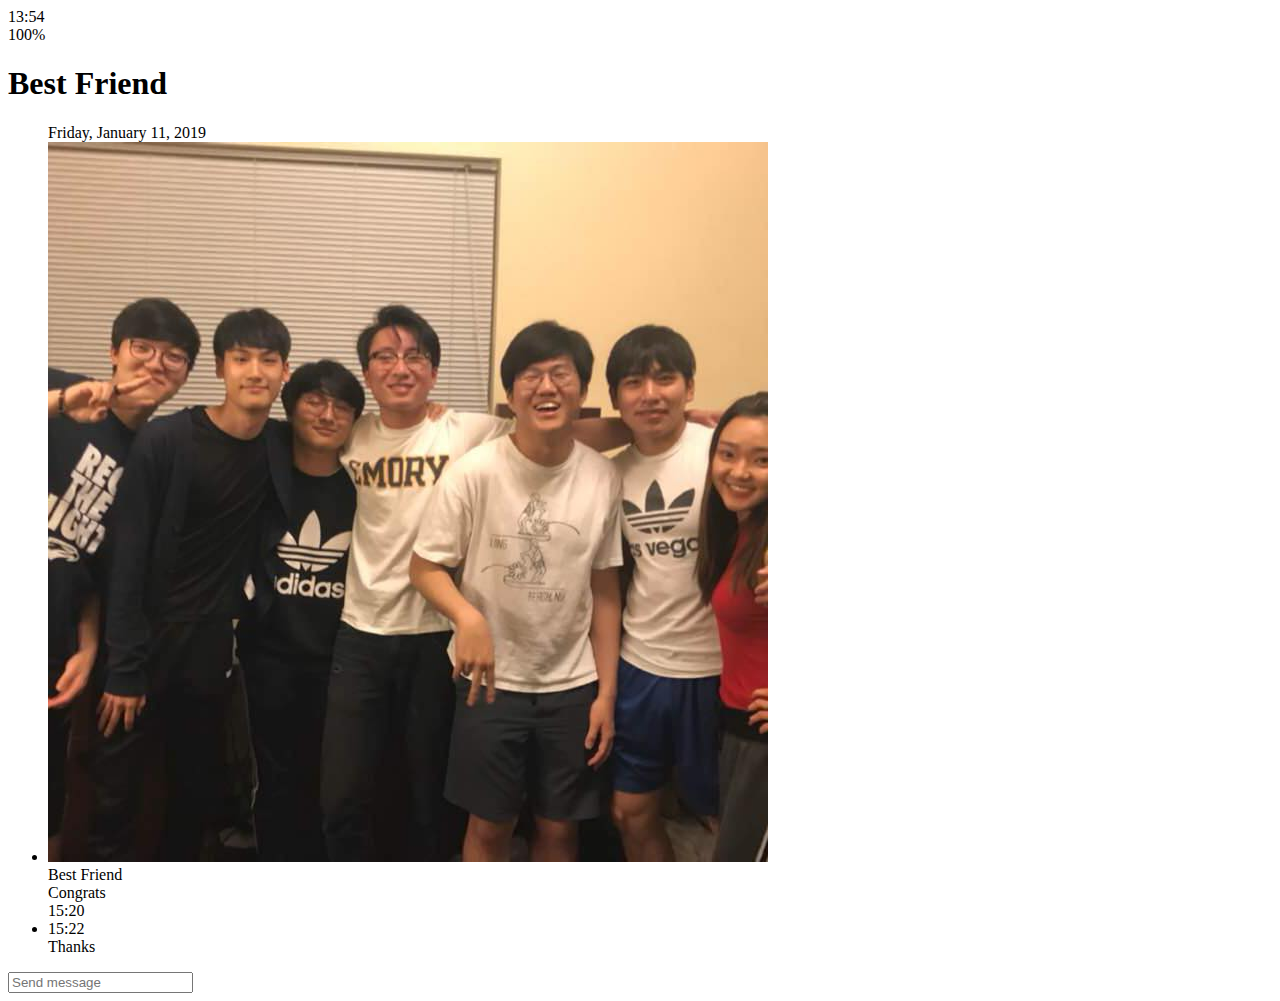
==== chat.html @ bf19bf26 "HTML" ====
<!DOCTYPE html>
<html lang="en">
  <head>
    <meta charset="UTF-8" />
    <meta name="viewport" content="width=device-width, initial-scale=1.0" />
    <link
      rel="stylesheet"
      href="https://use.fontawesome.com/releases/v5.13.0/css/all.css"
      integrity="sha384-Bfad6CLCknfcloXFOyFnlgtENryhrpZCe29RTifKEixXQZ38WheV+i/6YWSzkz3V"
      crossorigin="anonymous"
    />

    <title>Chat | Kakao Clone</title>
  </head>
  <body>
    <div class="status-bar">
      <div class="status-bar__column">
        <span class="status-bar__clock">
          13:54
        </span>
      </div>
      <div class="status-bar__column">
        <i class="fas fa-clock"></i>
        <i class="fas fa-volume-mute"></i>
        <i class="fas fa-wifi"></i>
        <span class="status-bar_battery-level">100%</span>
        <i class="fas fa-battery-full"></i>
      </div>
    </div>
    <header class="header">
      <div class="header__header-column">
        <a href="index.html" class="header__back-btn">
          <i class="fas fa-arrow-left fa-2x"></i>
        </a>
        <h1 class="header__title">Best Friend</h1>
      </div>
      <div class="header__header-column">
        <span class="header__icon">
          <i class="fas fa-search"></i>
        </span>
        <span class="header__icon">
          <i class="fas fa-bars"></i>
        </span>
      </div>
    </header>
    <main class="chat">
      <ul class="chat__messages">
        <span class="chat__timestamp">Friday, January 11, 2019</span>
        <li class="incoming- message message">
          <img src="images/avatar.jpg" class="g-avatar message__avatar" />
          <div class="message__content">
            <span class="message__author">Best Friend</span>
            <div class="message__bubble">Congrats</div>
          </div>
          <span class="message__timestamp">15:20</span>
        </li>
        <li class="incoming- message message">
          <span class="message__timestamp">15:22</span>
          <div class="message__content">
            <span class="message__bubble">Thanks</span>
          </div>
        </li>
      </ul>
    </main>
    <div class="chat_write">
      <div class="chat__write-column">
        <i class="far fa-plus-square"></i>
      </div>
      <div class="chat__write-column">
        <input
          type="text"
          placeholder="Send message"
          class="chat__write-input"
        />
      </div>
      <div class="chat__write-column">
        <span class="chat_write-icon">
          <i class="far fa-smile-wink"></i>
        </span>
        <span class="chat_write-icon">
          <i class="fas fa-microphone"></i>
        </span>
      </div>
    </div>
  </body>
</html>
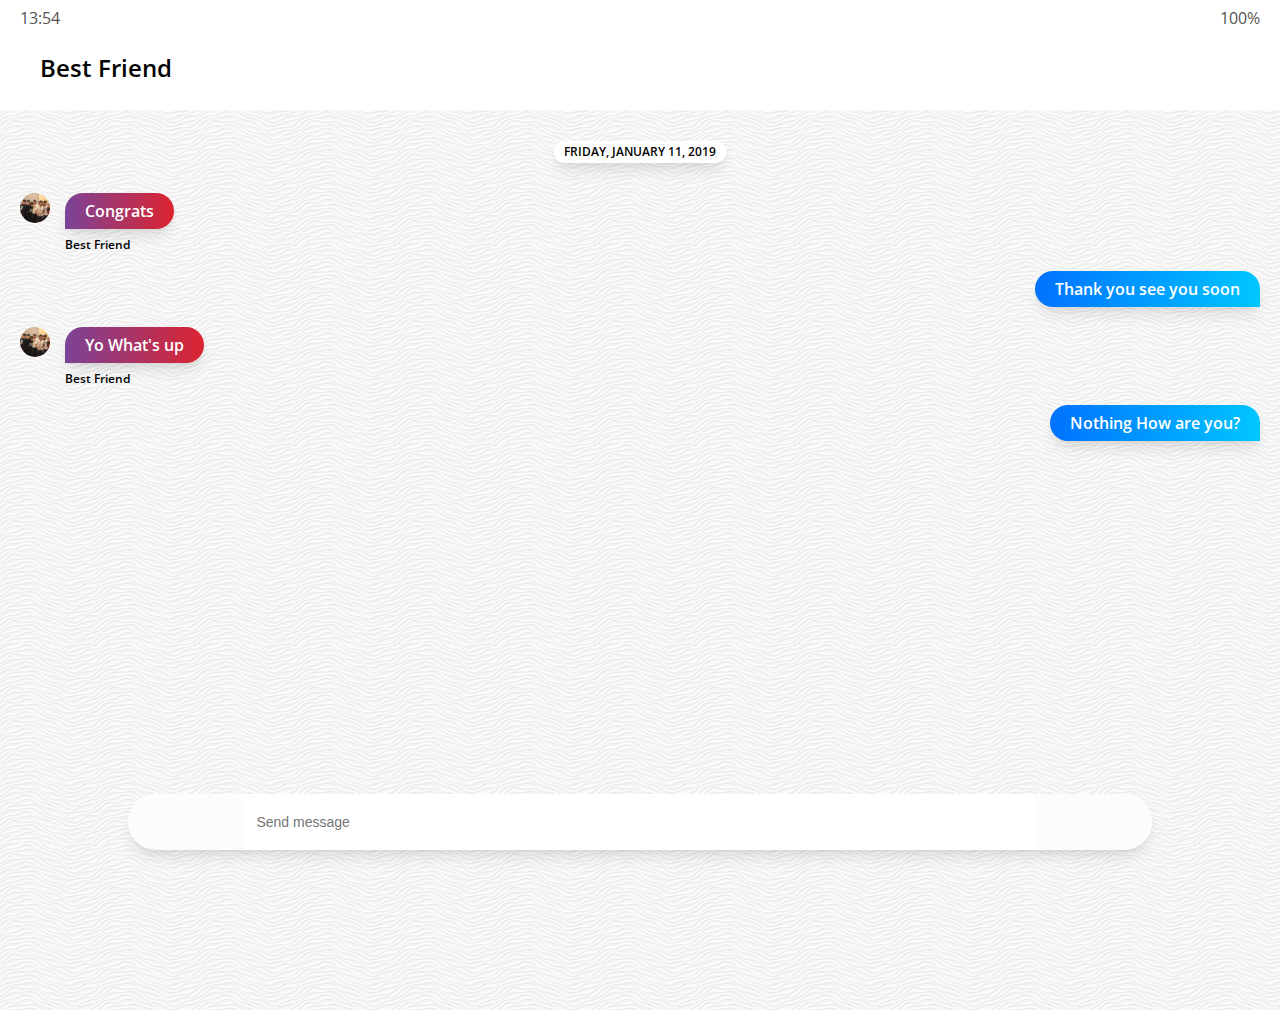
==== commit d99c29ba: "css" ====
--- a/chat.html
+++ b/chat.html
@@ -9,10 +9,10 @@
       integrity="sha384-Bfad6CLCknfcloXFOyFnlgtENryhrpZCe29RTifKEixXQZ38WheV+i/6YWSzkz3V"
       crossorigin="anonymous"
     />
-
+    <link rel="stylesheet" href="css/styles.css" />
     <title>Chat | Kakao Clone</title>
   </head>
-  <body>
+  <body class="chat-body">
     <div class="status-bar">
       <div class="status-bar__column">
         <span class="status-bar__clock">
@@ -30,7 +30,7 @@
     <header class="header">
       <div class="header__header-column">
         <a href="index.html" class="header__back-btn">
-          <i class="fas fa-arrow-left fa-2x"></i>
+          <i class="fas fa-arrow-left"></i>
         </a>
         <h1 class="header__title">Best Friend</h1>
       </div>
@@ -43,26 +43,36 @@
         </span>
       </div>
     </header>
-    <main class="chat">
+    <main class="chat-screen">
       <ul class="chat__messages">
         <span class="chat__timestamp">Friday, January 11, 2019</span>
-        <li class="incoming- message message">
-          <img src="images/avatar.jpg" class="g-avatar message__avatar" />
+        <li class="incoming-message message">
+          <img src="images/avatar.jpg" class="m-avatar message__avatar" />
           <div class="message__content">
+            <span class="message__bubble">Congrats</span>
             <span class="message__author">Best Friend</span>
-            <div class="message__bubble">Congrats</div>
           </div>
-          <span class="message__timestamp">15:20</span>
         </li>
-        <li class="incoming- message message">
-          <span class="message__timestamp">15:22</span>
+        <li class="sent-message message">
           <div class="message__content">
-            <span class="message__bubble">Thanks</span>
+            <span class="message__bubble">Thank you see you soon</span>
+          </div>
+        </li>
+        <li class="incoming-message message">
+          <img src="images/avatar.jpg" class="m-avatar message__avatar" />
+          <div class="message__content">
+            <span class="message__bubble">Yo What's up</span>
+            <span class="message__author">Best Friend</span>
+          </div>
+        </li>
+        <li class="sent-message message">
+          <div class="message__content">
+            <span class="message__bubble">Nothing How are you?</span>
           </div>
         </li>
       </ul>
     </main>
-    <div class="chat_write">
+    <div class="chat__write">
       <div class="chat__write-column">
         <i class="far fa-plus-square"></i>
       </div>
--- a/css/styles.css
+++ b/css/styles.css
@@ -0,0 +1,26 @@
+@import url("https://fonts.googleapis.com/css2?family=Open+Sans:wght@300;400;600&display=swap");
+@import "reset.css";
+@import "status-bar.css";
+@import "header.css";
+@import "nav-bar.css";
+@import "friend.css";
+@import "friends.css";
+@import "find.css";
+@import "more.css";
+@import "settings.css";
+@import "chat.css";
+* {
+  box-sizing: border-box;
+}
+body {
+  background-color: white;
+  padding: 10px 20px;
+  color: #020202;
+  font-family: "Open Sans", -apple-system, BlinkMacSystemFont, "Segoe UI",
+    Roboto, Oxygen, Ubuntu, Cantarell, "Open Sans", "Helvetica Neue", sans-serif;
+}
+
+a {
+  color: inherit;
+  text-decoration: none;
+}
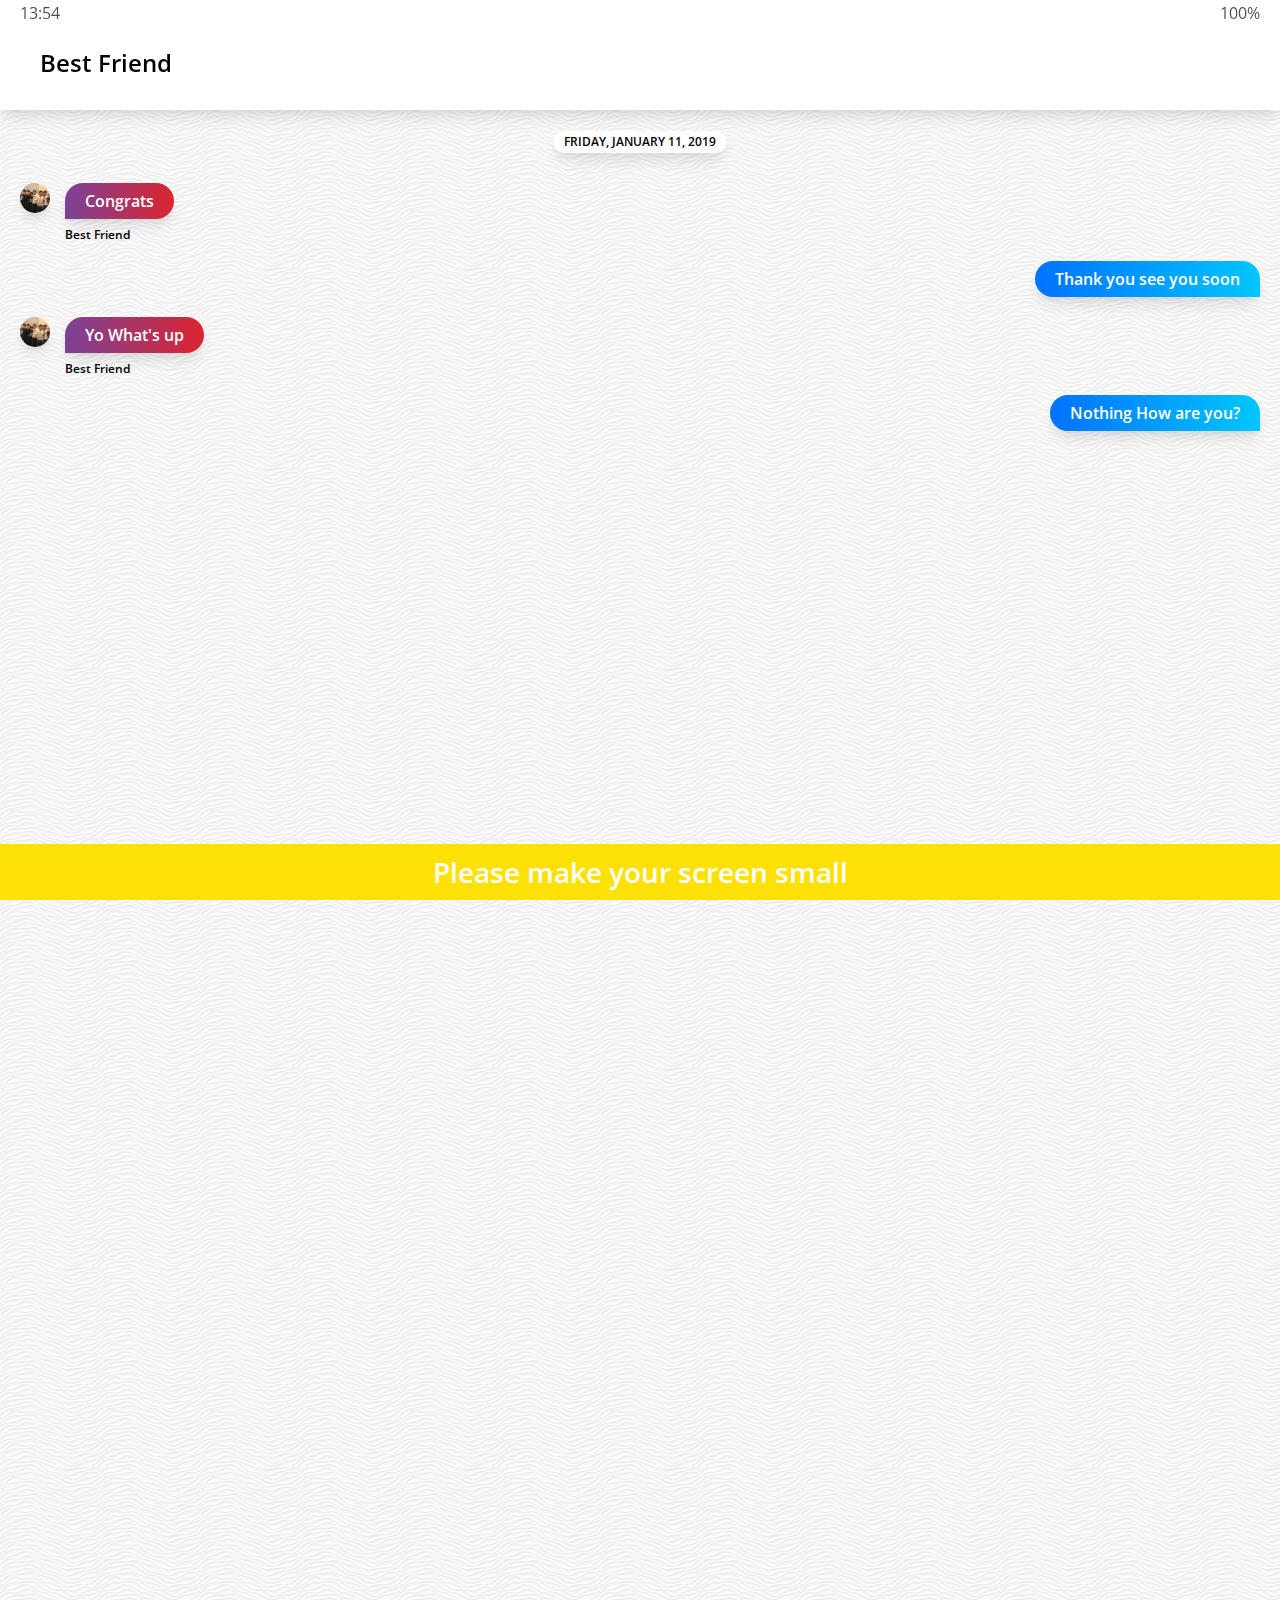
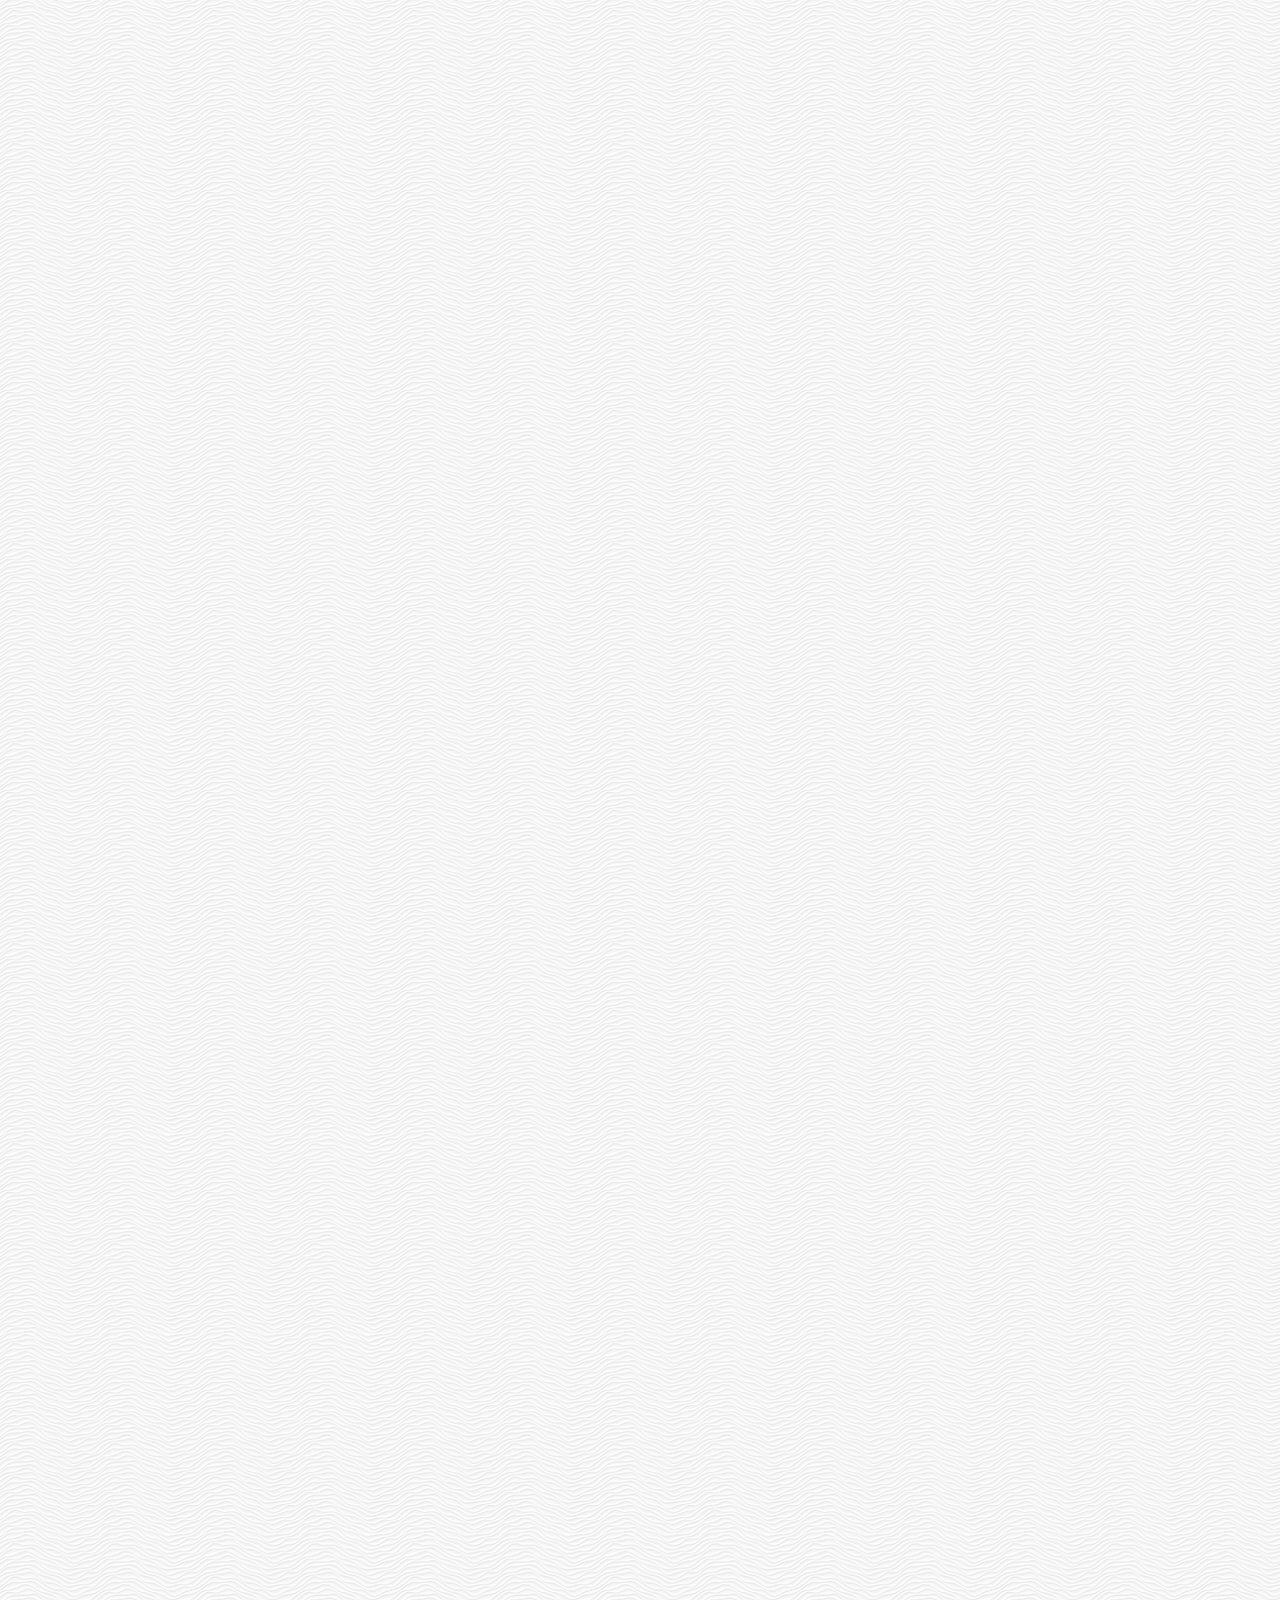
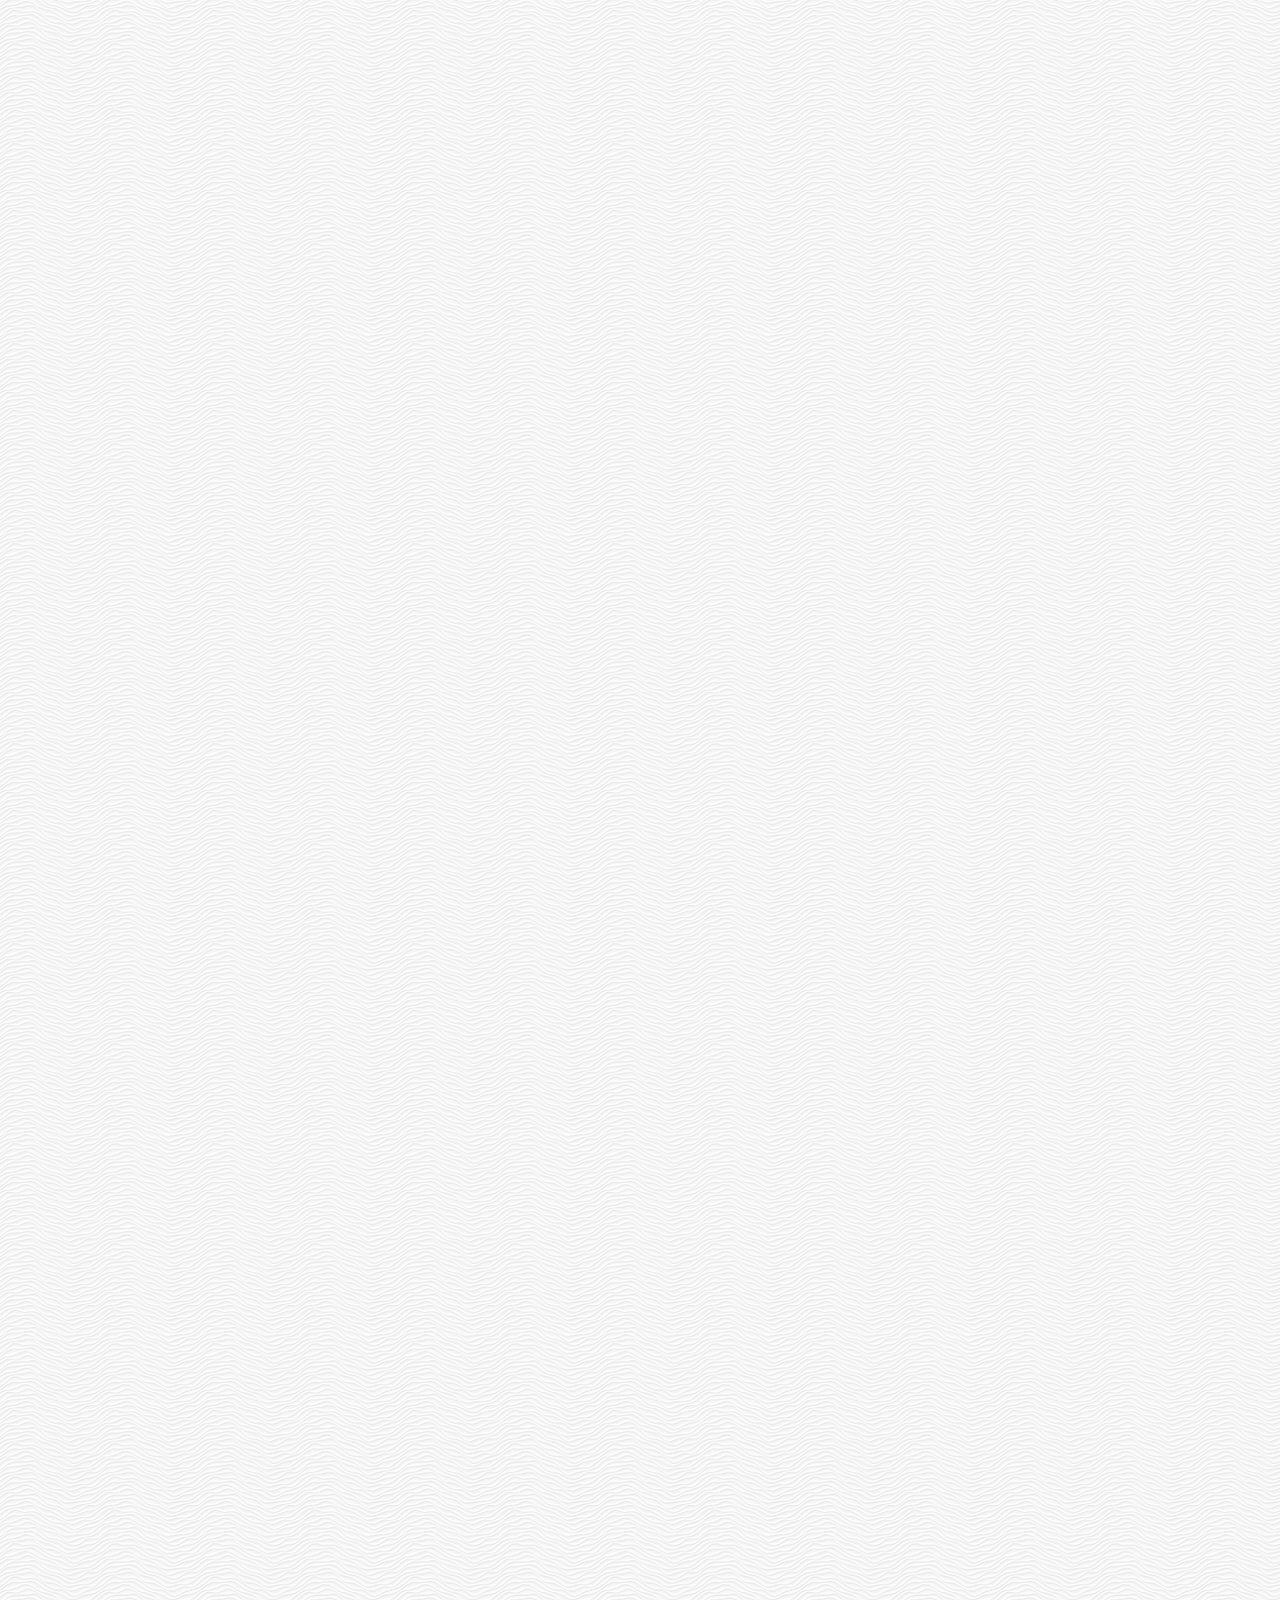
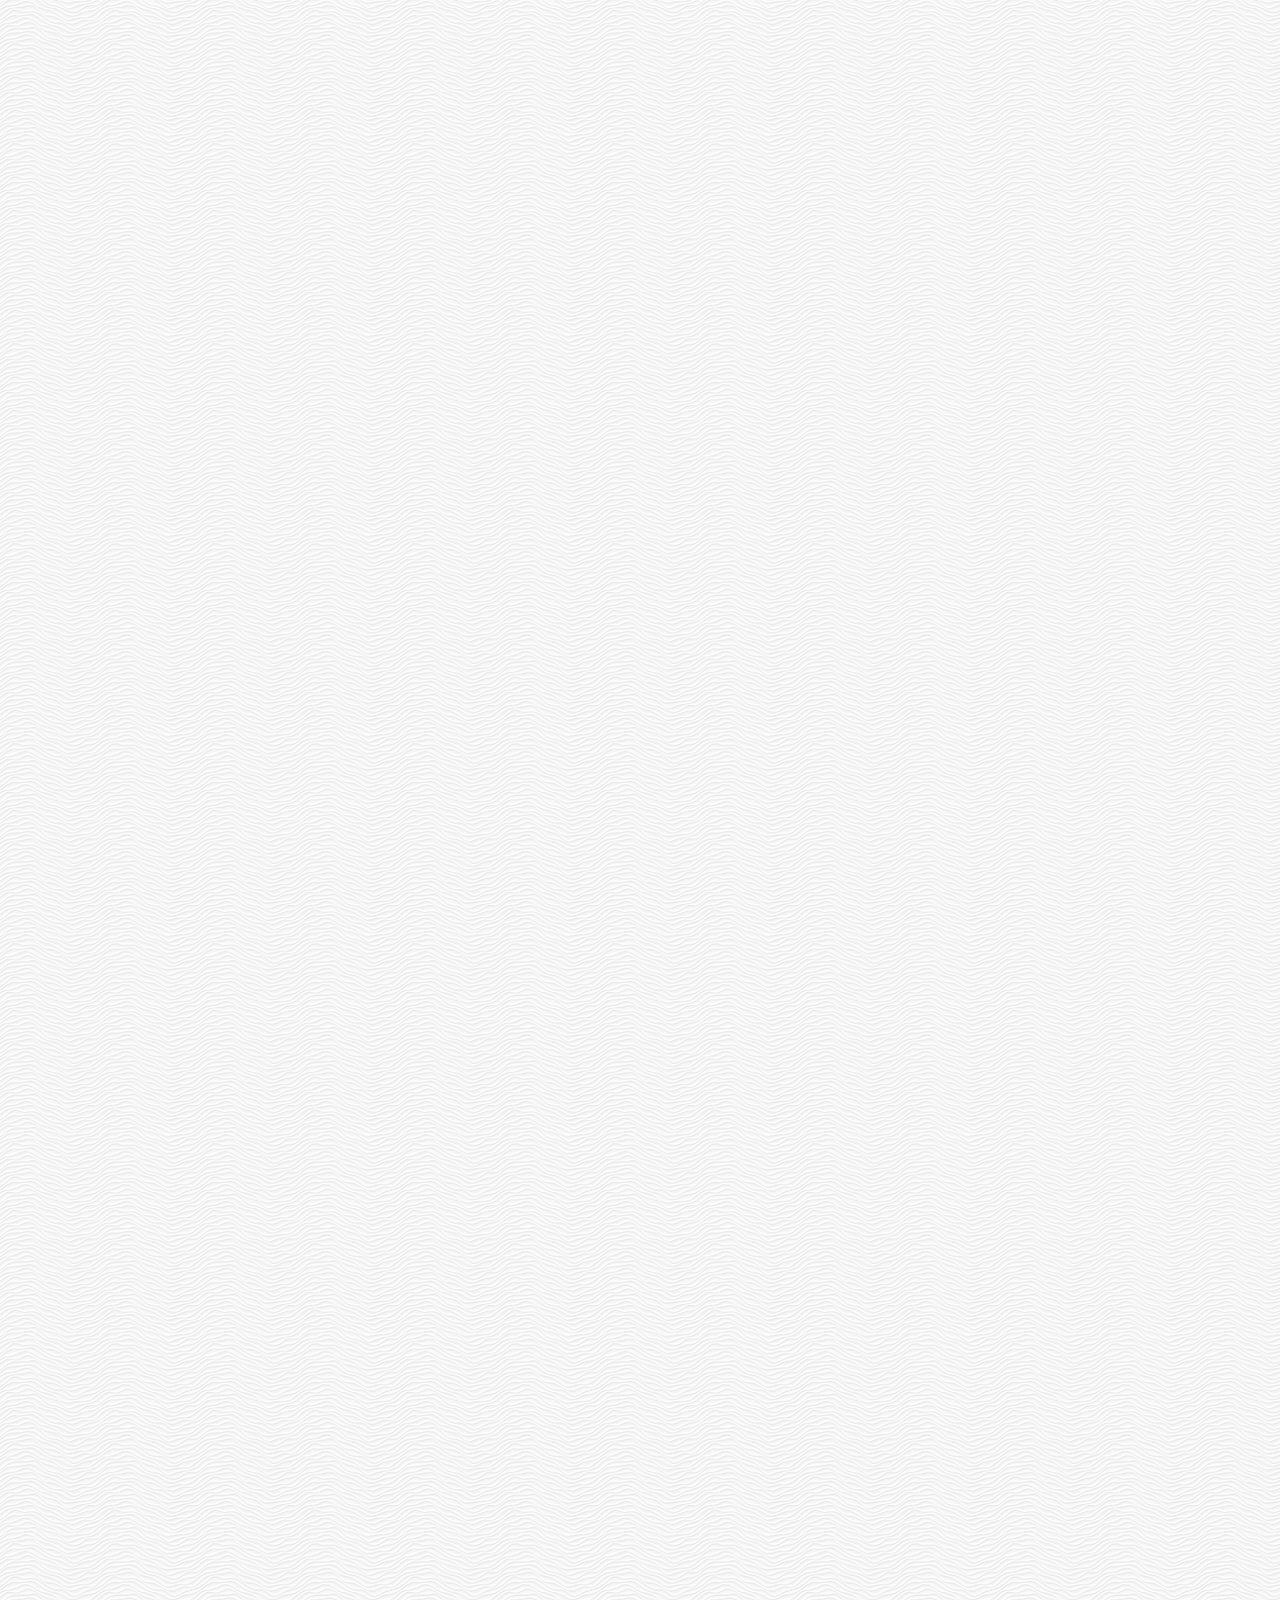
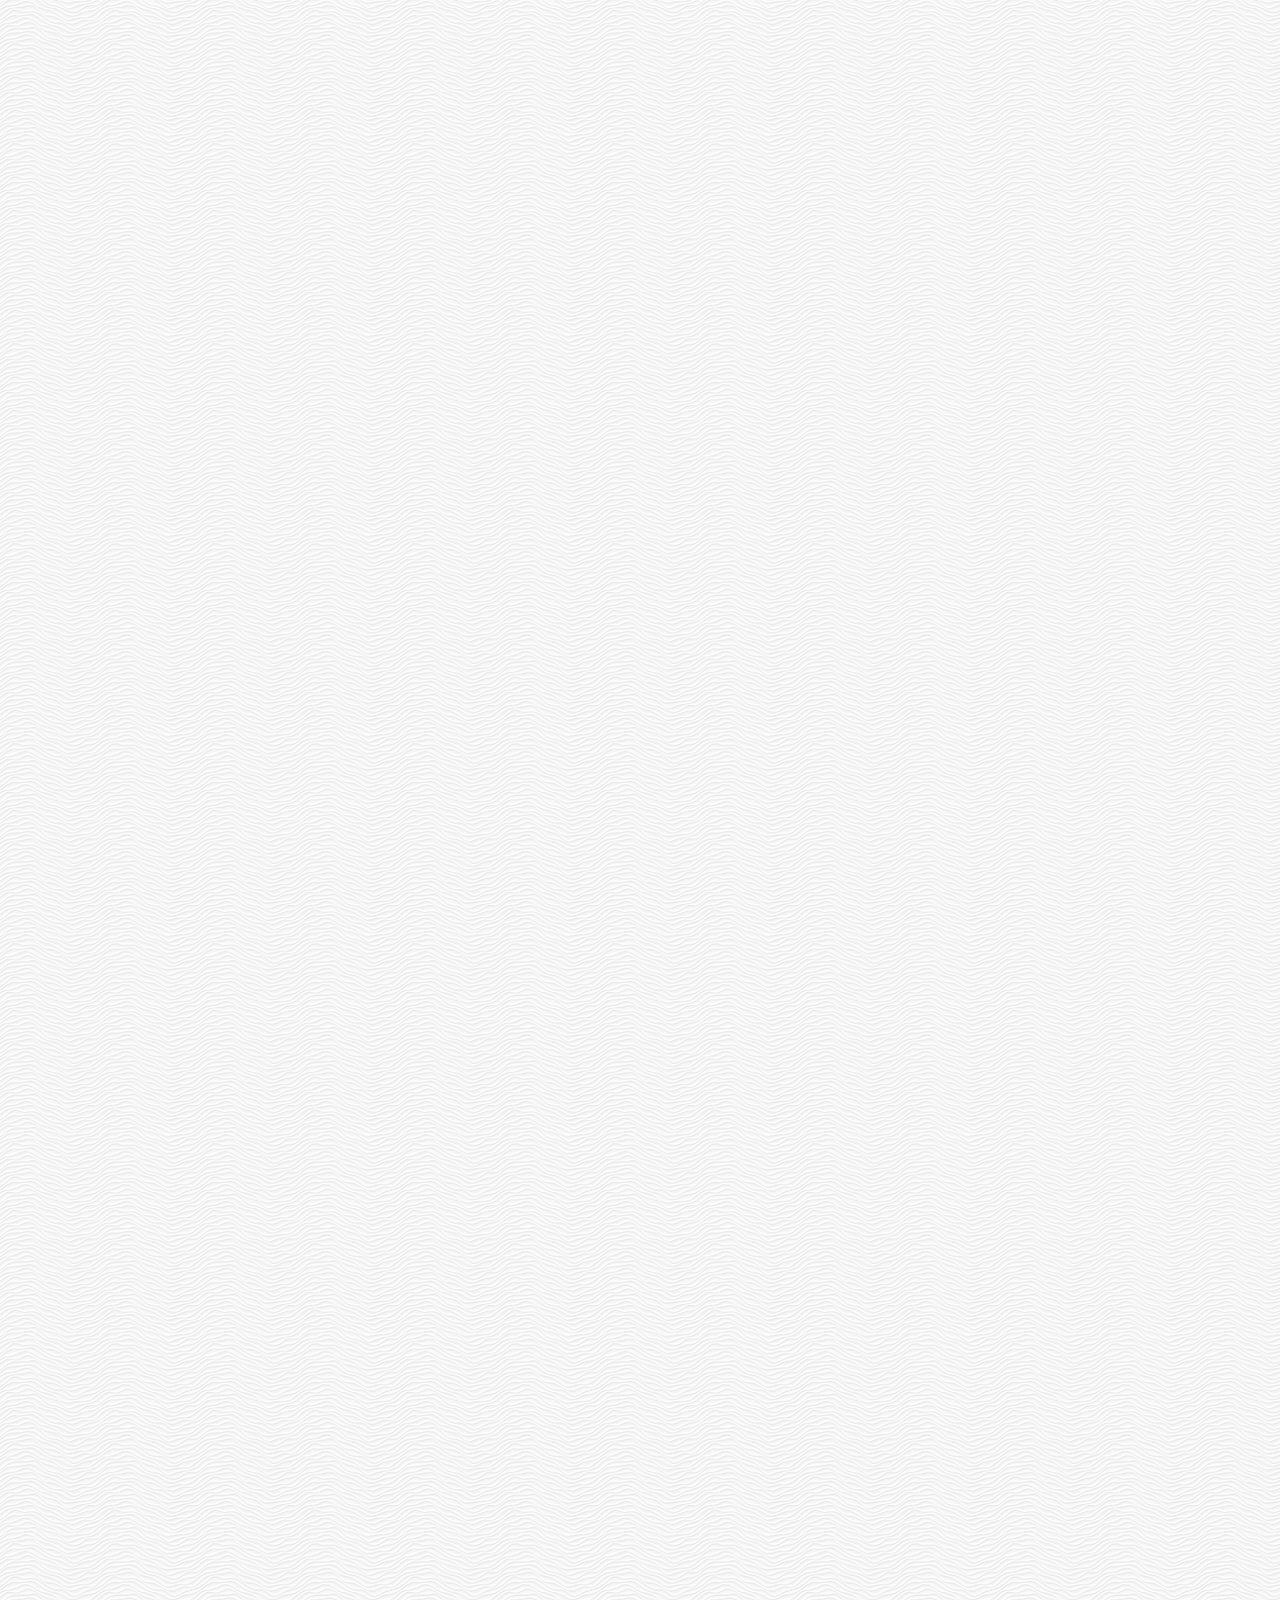
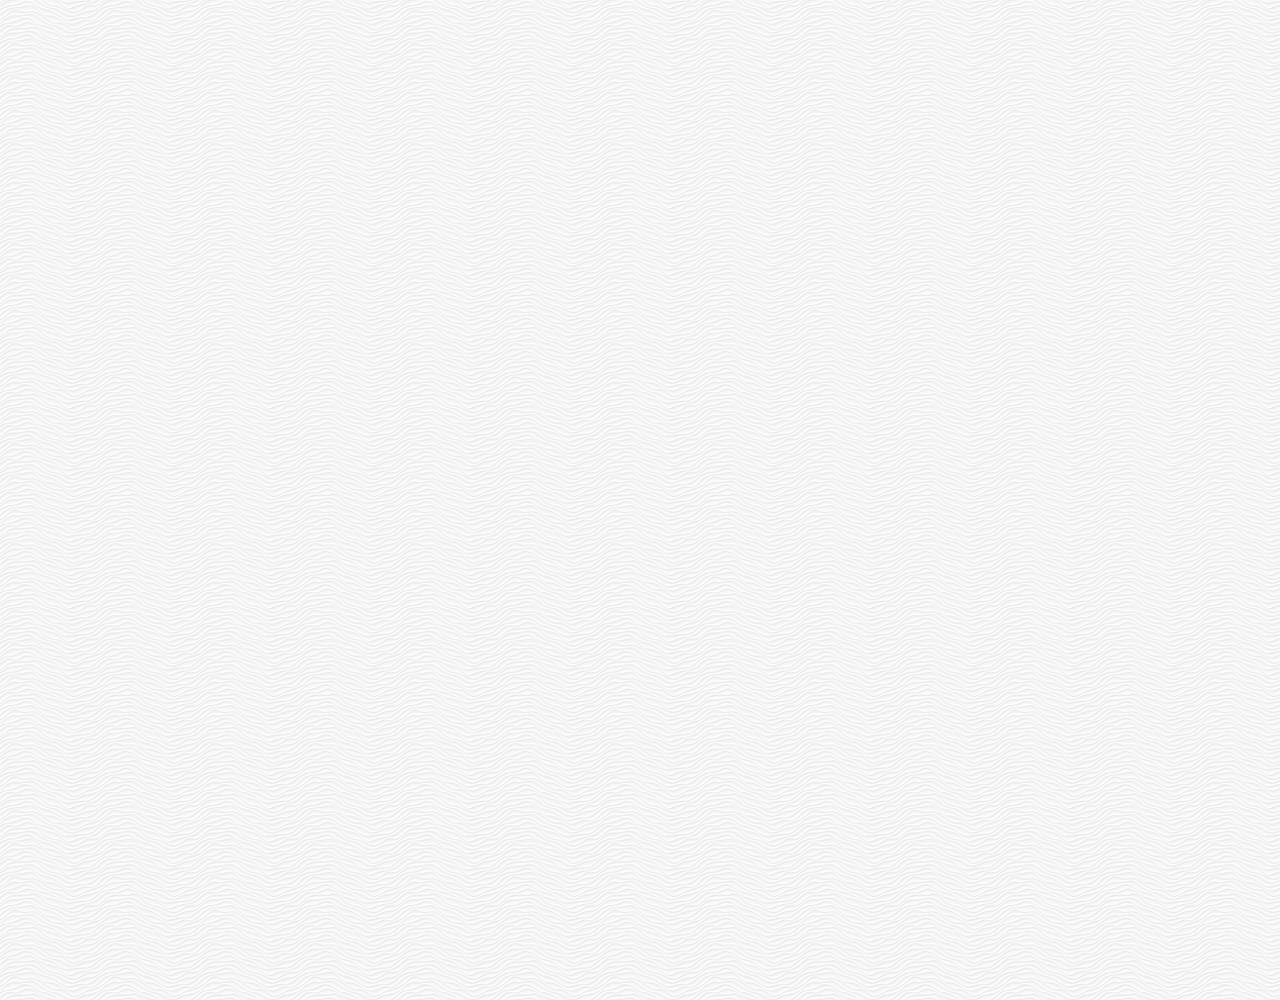
==== commit 0274edbd: "Animation" ====
--- a/chat.html
+++ b/chat.html
@@ -13,36 +13,38 @@
     <title>Chat | Kakao Clone</title>
   </head>
   <body class="chat-body">
-    <div class="status-bar">
-      <div class="status-bar__column">
-        <span class="status-bar__clock">
-          13:54
-        </span>
+    <div class="header-wrapper">
+      <div class="status-bar">
+        <div class="status-bar__column">
+          <span class="status-bar__clock">
+            13:54
+          </span>
+        </div>
+        <div class="status-bar__column">
+          <i class="fas fa-clock"></i>
+          <i class="fas fa-volume-mute"></i>
+          <i class="fas fa-wifi"></i>
+          <span class="status-bar_battery-level">100%</span>
+          <i class="fas fa-battery-full"></i>
+        </div>
       </div>
-      <div class="status-bar__column">
-        <i class="fas fa-clock"></i>
-        <i class="fas fa-volume-mute"></i>
-        <i class="fas fa-wifi"></i>
-        <span class="status-bar_battery-level">100%</span>
-        <i class="fas fa-battery-full"></i>
-      </div>
+      <header class="header">
+        <div class="header__header-column">
+          <a href="index.html" class="header__back-btn">
+            <i class="fas fa-arrow-left"></i>
+          </a>
+          <h1 class="header__title">Best Friend</h1>
+        </div>
+        <div class="header__header-column">
+          <span class="header__icon">
+            <i class="fas fa-search"></i>
+          </span>
+          <span class="header__icon">
+            <i class="fas fa-bars"></i>
+          </span>
+        </div>
+      </header>
     </div>
-    <header class="header">
-      <div class="header__header-column">
-        <a href="index.html" class="header__back-btn">
-          <i class="fas fa-arrow-left"></i>
-        </a>
-        <h1 class="header__title">Best Friend</h1>
-      </div>
-      <div class="header__header-column">
-        <span class="header__icon">
-          <i class="fas fa-search"></i>
-        </span>
-        <span class="header__icon">
-          <i class="fas fa-bars"></i>
-        </span>
-      </div>
-    </header>
     <main class="chat-screen">
       <ul class="chat__messages">
         <span class="chat__timestamp">Friday, January 11, 2019</span>
@@ -72,25 +74,21 @@
         </li>
       </ul>
     </main>
-    <div class="chat__write">
-      <div class="chat__write-column">
-        <i class="far fa-plus-square"></i>
+    <div class="chat__write-container">
+      <input class = "chat__write" type="text" placeholder="Send message" class="chat__write-input" />
+      <div class="chat__icon-left chat__icon">
+       <i class="far fa-plus-square"></i>
       </div>
-      <div class="chat__write-column">
-        <input
-          type="text"
-          placeholder="Send message"
-          class="chat__write-input"
-        />
-      </div>
-      <div class="chat__write-column">
-        <span class="chat_write-icon">
+      <div class="chat__icon-right chat__icon">
+        <span class="chat__write-icon">
           <i class="far fa-smile-wink"></i>
         </span>
-        <span class="chat_write-icon">
+        <span class="chat__wirte-icon">
           <i class="fas fa-microphone"></i>
         </span>
       </div>
-    </div>
+      <div class="bigScreen">
+        <span class="bigScreen__text">Please make your screen small</span>
+      </div>
   </body>
 </html>
--- a/css/styles.css
+++ b/css/styles.css
@@ -9,6 +9,7 @@
 @import "more.css";
 @import "settings.css";
 @import "chat.css";
+@import "mobile.css";
 * {
   box-sizing: border-box;
 }
@@ -24,3 +25,18 @@
   color: inherit;
   text-decoration: none;
 }
+
+@keyframes fadeIn {
+  from {
+    opacity: 0;
+    transform: translateY(50px);
+  }
+  to {
+    opacity: 1;
+    transform: none;
+  }
+}
+
+main {
+  animation: fadeIn 0.5s ease-in-out forwards;
+}
